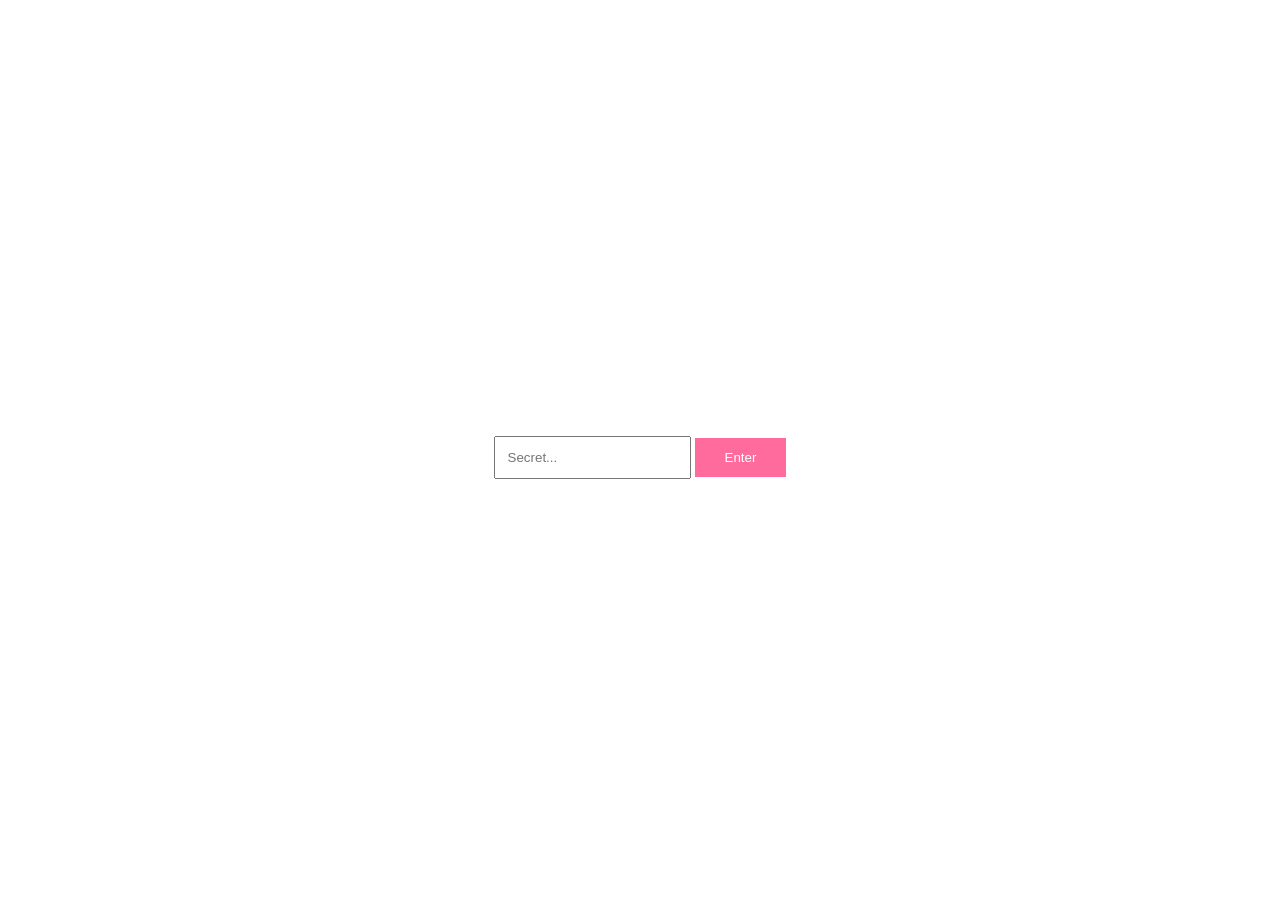
==== index.html @ 48c2335d "initial commit" ====
<!DOCTYPE html>
<html lang="en">
<head>
<meta charset="UTF-8" />
<meta name="viewport" content="width=device-width, initial-scale=1.0" />
<title>Valentine ❤️</title>

<link rel="stylesheet" href="styles.css">

<link href="https://fonts.googleapis.com/css2?family=Righteous&family=DM+Sans:wght@400;500;700&family=Fredoka:wght@400;600&display=swap" rel="stylesheet">
</head>

<body>

<!-- PASSWORD GATE -->
<div id="passwordGate">
  <div class="gate-box">
    <h2 id="gateTitle"></h2>
    <input type="password" id="passwordInput" placeholder="Secret..." />
    <button onclick="checkPassword()">Enter</button>
    <p id="errorMsg"></p>
  </div>
</div>

<div class="bg-hearts" id="hearts"></div>

<div class="container">

<section class="hero">
  <h1 id="heroTitle"></h1>
  <p id="heroSubtitle"></p>

  <div class="buttons" id="buttons">
    <button class="btn yes" id="yesBtn">YES 💖</button>
    <button class="btn no" id="noBtn">No 😢</button>
  </div>
</section>

<section class="success" id="success">
  <h2 id="successTitle"></h2>
  <p id="successText"></p>
</section>

<section class="letter">
  <div class="envelope" id="envelope"><div class="flap"></div></div>
  <p style="margin-top:15px">📮 Click to open</p>

  <div class="letter-content">
    <p id="letterText"></p>
  </div>
</section>

<section class="carousel-section">
  <h2 class="carousel-title">Our Memories 📸</h2>

  <div class="carousel">
    <button class="carousel-btn prev">❮</button>
    <div class="carousel-track" id="carouselTrack"></div>
    <button class="carousel-btn next">❯</button>
  </div>
</section>

<section class="save-memory">
  <h2 id="saveTitle"></h2>
  <p id="saveText"></p>

  <button id="saveBtn">📸 Save This Memory</button>
  <p id="saveMsg"></p>
</section>

</div>

<footer id="footerText"></footer>

<button id="musicToggle">🎵 Music</button>

<audio id="bgMusic" loop>
  <source id="musicSource" type="audio/mpeg">
</audio>

<audio id="sparkleSound">
  <source id="sparkleSource" type="audio/mpeg">
</audio>

<script src="script.js"></script>
</body>
</html>
---- styles.css ----
* { margin:0; padding:0; box-sizing:border-box; }

body {
  font-family:'DM Sans',sans-serif;
  background:linear-gradient(135deg,#FFF5E4,#FFE5F1);
  color:#5A4A4A;
}

/* PASSWORD */

#passwordGate {
  position:fixed;
  inset:0;
  background:white;
  display:flex;
  justify-content:center;
  align-items:center;
  z-index:9999;
}

.gate-box { text-align:center; }

.gate-box input { padding:12px; margin-top:15px; }

.gate-box button {
  margin-top:15px;
  padding:12px 30px;
  background:#FF6B9D;
  color:white;
  border:none;
  cursor:pointer;
}

/* HERO */

.hero { text-align:center; padding:80px 20px; }

.buttons {
  margin-top:40px;
  display:flex;
  justify-content:center;
  gap:20px;
  position:relative;
}

.btn {
  padding:18px 50px;
  border:none;
  border-radius:50px;
  cursor:pointer;
  font-size:1.2rem;
}

.yes { background:#FF6B9D; color:white; }
.no { background:#ddd; position:absolute; }

/* SUCCESS */

.success { display:none; text-align:center; padding:60px; }
.success.show { display:block; }

/* LETTER */

.letter {
  background:white;
  padding:40px;
  margin:40px;
  border-radius:20px;
  text-align:center;
}

.envelope {
  width:200px;
  height:140px;
  margin:auto;
  background:#FFB3D9;
  border-radius:10px;
  cursor:pointer;
  position:relative;
}

.flap {
  position:absolute;
  top:0;
  width:100%;
  height:50%;
  background:#FF6B9D;
  clip-path:polygon(0 0,100% 0,50% 100%);
  transition:0.5s;
}

.envelope.open .flap { transform:rotateX(180deg); }

.letter-content {
  max-height:0;
  overflow:hidden;
  transition:0.5s;
}

.envelope.open + .letter-content { max-height:500px; }

/* CAROUSEL */

.carousel { overflow:hidden; border-radius:20px; position:relative; }

.carousel-track {
  display:flex;
  transition:0.5s;
}

.carousel-slide {
  min-width:100%;
  background:white;
  padding:20px;
}

.carousel-btn {
  position:absolute;
  top:50%;
  transform:translateY(-50%);
  background:rgba(0,0,0,0.4);
  color:white;
  border:none;
  padding:10px;
  cursor:pointer;
}

.prev { left:10px; }
.next { right:10px; }

/* SAVE */

.save-memory {
  background:white;
  padding:40px;
  margin:40px;
  border-radius:20px;
  text-align:center;
}

#saveMsg { display:none; margin-top:15px; }

/* MUSIC */

#musicToggle {
  position:fixed;
  bottom:20px;
  right:20px;
  padding:10px 20px;
  background:#FF6B9D;
  color:white;
  border:none;
  border-radius:40px;
  cursor:pointer;
}
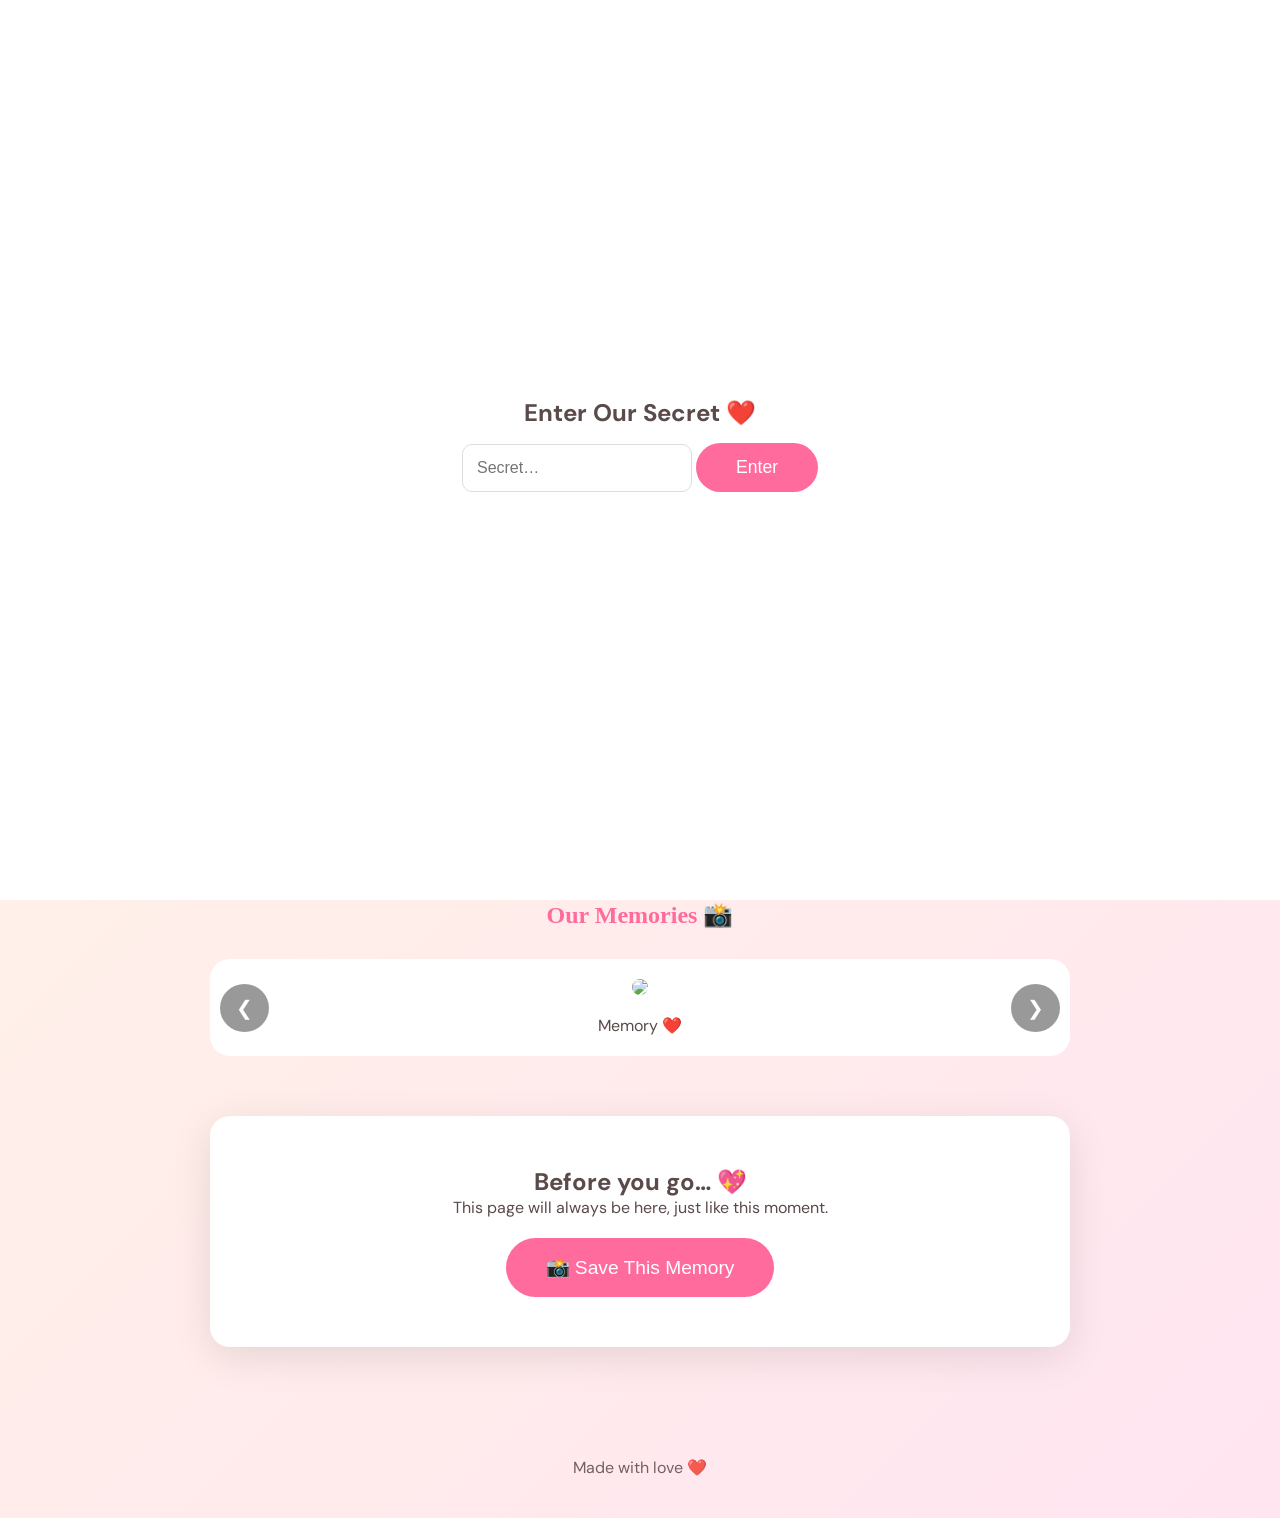
==== commit d39dfc6d: "v1.0" ====
--- a/index.html
+++ b/index.html
@@ -3,11 +3,10 @@
 <head>
 <meta charset="UTF-8" />
 <meta name="viewport" content="width=device-width, initial-scale=1.0" />
-<title>Valentine ❤️</title>
-
-<link rel="stylesheet" href="styles.css">
+<title>Be My Valentine 💕</title>
 
 <link href="https://fonts.googleapis.com/css2?family=Righteous&family=DM+Sans:wght@400;500;700&family=Fredoka:wght@400;600&display=swap" rel="stylesheet">
+<link rel="stylesheet" href="./styles.css">
 </head>
 
 <body>
@@ -16,8 +15,8 @@
 <div id="passwordGate">
   <div class="gate-box">
     <h2 id="gateTitle"></h2>
-    <input type="password" id="passwordInput" placeholder="Secret..." />
-    <button onclick="checkPassword()">Enter</button>
+    <input type="password" id="passwordInput" placeholder="Secret…" />
+    <button id="enterBtn" disabled>Enter</button>
     <p id="errorMsg"></p>
   </div>
 </div>
@@ -63,7 +62,6 @@
 <section class="save-memory">
   <h2 id="saveTitle"></h2>
   <p id="saveText"></p>
-
   <button id="saveBtn">📸 Save This Memory</button>
   <p id="saveMsg"></p>
 </section>
@@ -82,6 +80,6 @@
   <source id="sparkleSource" type="audio/mpeg">
 </audio>
 
-<script src="script.js"></script>
+<script src="./script.js" defer></script>
 </body>
 </html>
--- a/styles.css
+++ b/styles.css
@@ -1,155 +1,323 @@
-* { margin:0; padding:0; box-sizing:border-box; }
+* { margin: 0; padding: 0; box-sizing: border-box; }
+
+:root {
+  --pink: #FFB3D9;
+  --soft-pink: #FFE5F1;
+  --coral: #FF8FAB;
+  --beige: #FFF5E4;
+  --soft-red: #FF6B9D;
+  --cream: #FFFEF9;
+  --text: #5A4A4A;
+}
 
 body {
-  font-family:'DM Sans',sans-serif;
-  background:linear-gradient(135deg,#FFF5E4,#FFE5F1);
-  color:#5A4A4A;
-}
-
-/* PASSWORD */
-
+  font-family: 'DM Sans', sans-serif;
+  background: linear-gradient(135deg, var(--beige), var(--soft-pink));
+  color: var(--text);
+  overflow-x: hidden;
+  animation: pageFade 1.2s ease-out;
+}
+
+body.night {
+  background: linear-gradient(135deg, #2B1C2E, #1F1423);
+  color: #FFE5F1;
+}
+
+@keyframes pageFade {
+  from { opacity: 0; }
+  to { opacity: 1; }
+}
+
+.container {
+  max-width: 900px;
+  margin: auto;
+  padding: 20px;
+  position: relative;
+  z-index: 2;
+}
+
+/* PASSWORD GATE */
 #passwordGate {
-  position:fixed;
-  inset:0;
-  background:white;
-  display:flex;
-  justify-content:center;
-  align-items:center;
-  z-index:9999;
-}
-
-.gate-box { text-align:center; }
-
-.gate-box input { padding:12px; margin-top:15px; }
+  position: fixed;
+  inset: 0;
+  background: white;
+  display: flex;
+  align-items: center;
+  justify-content: center;
+  z-index: 9999;
+}
+
+.gate-box {
+  text-align: center;
+}
+
+.gate-box input {
+  padding: 14px;
+  font-size: 1rem;
+  margin-top: 15px;
+  border-radius: 10px;
+  border: 1px solid #ddd;
+}
 
 .gate-box button {
-  margin-top:15px;
-  padding:12px 30px;
-  background:#FF6B9D;
-  color:white;
-  border:none;
-  cursor:pointer;
+  margin-top: 15px;
+  padding: 14px 40px;
+  border-radius: 50px;
+  border: none;
+  background: var(--soft-red);
+  color: white;
+  font-size: 1.1rem;
+  cursor: pointer;
+}
+
+#errorMsg {
+  margin-top: 12px;
+  color: var(--soft-red);
+}
+
+/* Floating hearts */
+.bg-hearts {
+  position: fixed;
+  inset: 0;
+  pointer-events: none;
+  z-index: 1;
+}
+
+.heart {
+  position: absolute;
+  font-size: 22px;
+  animation: floatUp 14s linear infinite;
+  opacity: 0;
+}
+
+@keyframes floatUp {
+  0% { transform: translateY(100vh); opacity: 0; }
+  10% { opacity: 0.6; }
+  90% { opacity: 0.6; }
+  100% { transform: translateY(-100vh); opacity: 0; }
 }
 
 /* HERO */
-
-.hero { text-align:center; padding:80px 20px; }
+.hero {
+  text-align: center;
+  padding: 80px 20px 60px;
+}
+
+.hero h1 {
+  font-family: 'Righteous', cursive;
+  font-size: clamp(2.5rem, 7vw, 4.5rem);
+  color: var(--soft-red);
+  animation: bounce 2s infinite;
+}
+
+@keyframes bounce {
+  50% { transform: translateY(-10px); }
+}
+
+.hero p {
+  font-size: 1.3rem;
+  margin-top: 20px;
+}
 
 .buttons {
-  margin-top:40px;
-  display:flex;
-  justify-content:center;
-  gap:20px;
-  position:relative;
+  margin-top: 50px;
+  display: flex;
+  gap: 20px;
+  justify-content: center;
+  position: relative;
+  min-height: 120px;
 }
 
 .btn {
-  padding:18px 50px;
-  border:none;
-  border-radius:50px;
-  cursor:pointer;
-  font-size:1.2rem;
-}
-
-.yes { background:#FF6B9D; color:white; }
-.no { background:#ddd; position:absolute; }
+  font-family: 'Fredoka', sans-serif;
+  font-size: 1.4rem;
+  padding: 18px 50px;
+  border: none;
+  border-radius: 50px;
+  cursor: pointer;
+  transition: all 0.3s ease;
+  box-shadow: 0 8px 20px rgba(0,0,0,0.15);
+}
+
+.yes {
+  background: linear-gradient(135deg, var(--soft-red), var(--coral));
+  color: white;
+  animation: pulse 1.8s infinite;
+  z-index: 2;
+}
+
+@keyframes pulse {
+  50% { transform: scale(1.05); }
+}
+
+.no {
+  background: #e0e0e0;
+  position: absolute;
+}
 
 /* SUCCESS */
-
-.success { display:none; text-align:center; padding:60px; }
-.success.show { display:block; }
+.success {
+  display: none;
+  text-align: center;
+  padding: 80px 20px;
+}
+
+.success.show {
+  display: block;
+  animation: zoom 0.5s ease-out;
+}
+
+@keyframes zoom {
+  from { transform: scale(0.8); opacity: 0; }
+  to { transform: scale(1); opacity: 1; }
+}
 
 /* LETTER */
-
 .letter {
-  background:white;
-  padding:40px;
-  margin:40px;
-  border-radius:20px;
-  text-align:center;
+  background: white;
+  border-radius: 20px;
+  padding: 40px;
+  margin: 40px 0;
+  box-shadow: 0 10px 40px rgba(0,0,0,0.1);
+  text-align: center;
 }
 
 .envelope {
-  width:200px;
-  height:140px;
-  margin:auto;
-  background:#FFB3D9;
-  border-radius:10px;
-  cursor:pointer;
-  position:relative;
+  width: 200px;
+  height: 140px;
+  margin: auto;
+  background: linear-gradient(135deg, var(--soft-pink), var(--pink));
+  border-radius: 10px;
+  position: relative;
+  cursor: pointer;
 }
 
 .flap {
-  position:absolute;
-  top:0;
-  width:100%;
-  height:50%;
-  background:#FF6B9D;
-  clip-path:polygon(0 0,100% 0,50% 100%);
-  transition:0.5s;
-}
-
-.envelope.open .flap { transform:rotateX(180deg); }
+  position: absolute;
+  top: 0;
+  width: 100%;
+  height: 50%;
+  background: linear-gradient(135deg, var(--coral), var(--soft-red));
+  clip-path: polygon(0 0, 100% 0, 50% 100%);
+  transform-origin: top;
+  transition: transform 0.5s ease;
+}
+
+.envelope.open .flap {
+  transform: rotateX(180deg);
+}
 
 .letter-content {
-  max-height:0;
-  overflow:hidden;
-  transition:0.5s;
-}
-
-.envelope.open + .letter-content { max-height:500px; }
+  max-height: 0;
+  overflow: hidden;
+  transition: max-height 0.6s ease;
+}
+
+.envelope.open + .letter-content {
+  max-height: 1000px;
+  animation: slideOut 0.6s ease-out;
+}
+
+@keyframes slideOut {
+  from { opacity: 0; transform: translateY(-20px); }
+  to { opacity: 1; transform: translateY(0); }
+}
 
 /* CAROUSEL */
-
-.carousel { overflow:hidden; border-radius:20px; position:relative; }
+.carousel-section {
+  margin: 60px 0;
+  text-align: center;
+}
+
+.carousel-title {
+  font-family: 'Righteous', cursive;
+  color: var(--soft-red);
+  margin-bottom: 30px;
+}
+
+.carousel {
+  position: relative;
+  overflow: hidden;
+  border-radius: 20px;
+}
 
 .carousel-track {
-  display:flex;
-  transition:0.5s;
+  display: flex;
+  transition: transform 0.5s ease;
 }
 
 .carousel-slide {
-  min-width:100%;
-  background:white;
-  padding:20px;
+  min-width: 100%;
+  background: white;
+  padding: 20px;
+}
+
+.carousel-slide img {
+  width: 100%;
+  border-radius: 15px;
+  margin-bottom: 15px;
 }
 
 .carousel-btn {
-  position:absolute;
-  top:50%;
-  transform:translateY(-50%);
-  background:rgba(0,0,0,0.4);
-  color:white;
-  border:none;
-  padding:10px;
-  cursor:pointer;
-}
-
-.prev { left:10px; }
-.next { right:10px; }
+  position: absolute;
+  top: 50%;
+  transform: translateY(-50%);
+  background: rgba(0,0,0,0.4);
+  color: white;
+  border: none;
+  padding: 12px 16px;
+  font-size: 20px;
+  cursor: pointer;
+  border-radius: 50%;
+}
+
+.prev { left: 10px; }
+.next { right: 10px; }
 
 /* SAVE */
-
 .save-memory {
-  background:white;
-  padding:40px;
-  margin:40px;
-  border-radius:20px;
-  text-align:center;
-}
-
-#saveMsg { display:none; margin-top:15px; }
+  background: white;
+  padding: 50px;
+  border-radius: 20px;
+  text-align: center;
+  margin: 50px 0;
+  box-shadow: 0 10px 40px rgba(0,0,0,0.1);
+}
+
+#saveBtn {
+  margin-top: 20px;
+  padding: 18px 40px;
+  border: none;
+  border-radius: 50px;
+  background: var(--soft-red);
+  color: white;
+  font-size: 1.2rem;
+  cursor: pointer;
+}
+
+#saveMsg {
+  display: none;
+  margin-top: 20px;
+}
+
+/* FOOTER */
+footer {
+  text-align: center;
+  padding: 40px;
+  opacity: 0.85;
+}
 
 /* MUSIC */
-
 #musicToggle {
-  position:fixed;
-  bottom:20px;
-  right:20px;
-  padding:10px 20px;
-  background:#FF6B9D;
-  color:white;
-  border:none;
-  border-radius:40px;
-  cursor:pointer;
-}
+  position: fixed;
+  bottom: 20px;
+  right: 20px;
+  background: var(--soft-red);
+  color: white;
+  border: none;
+  border-radius: 50px;
+  padding: 12px 18px;
+  font-size: 1rem;
+  cursor: pointer;
+  z-index: 1000;
+}
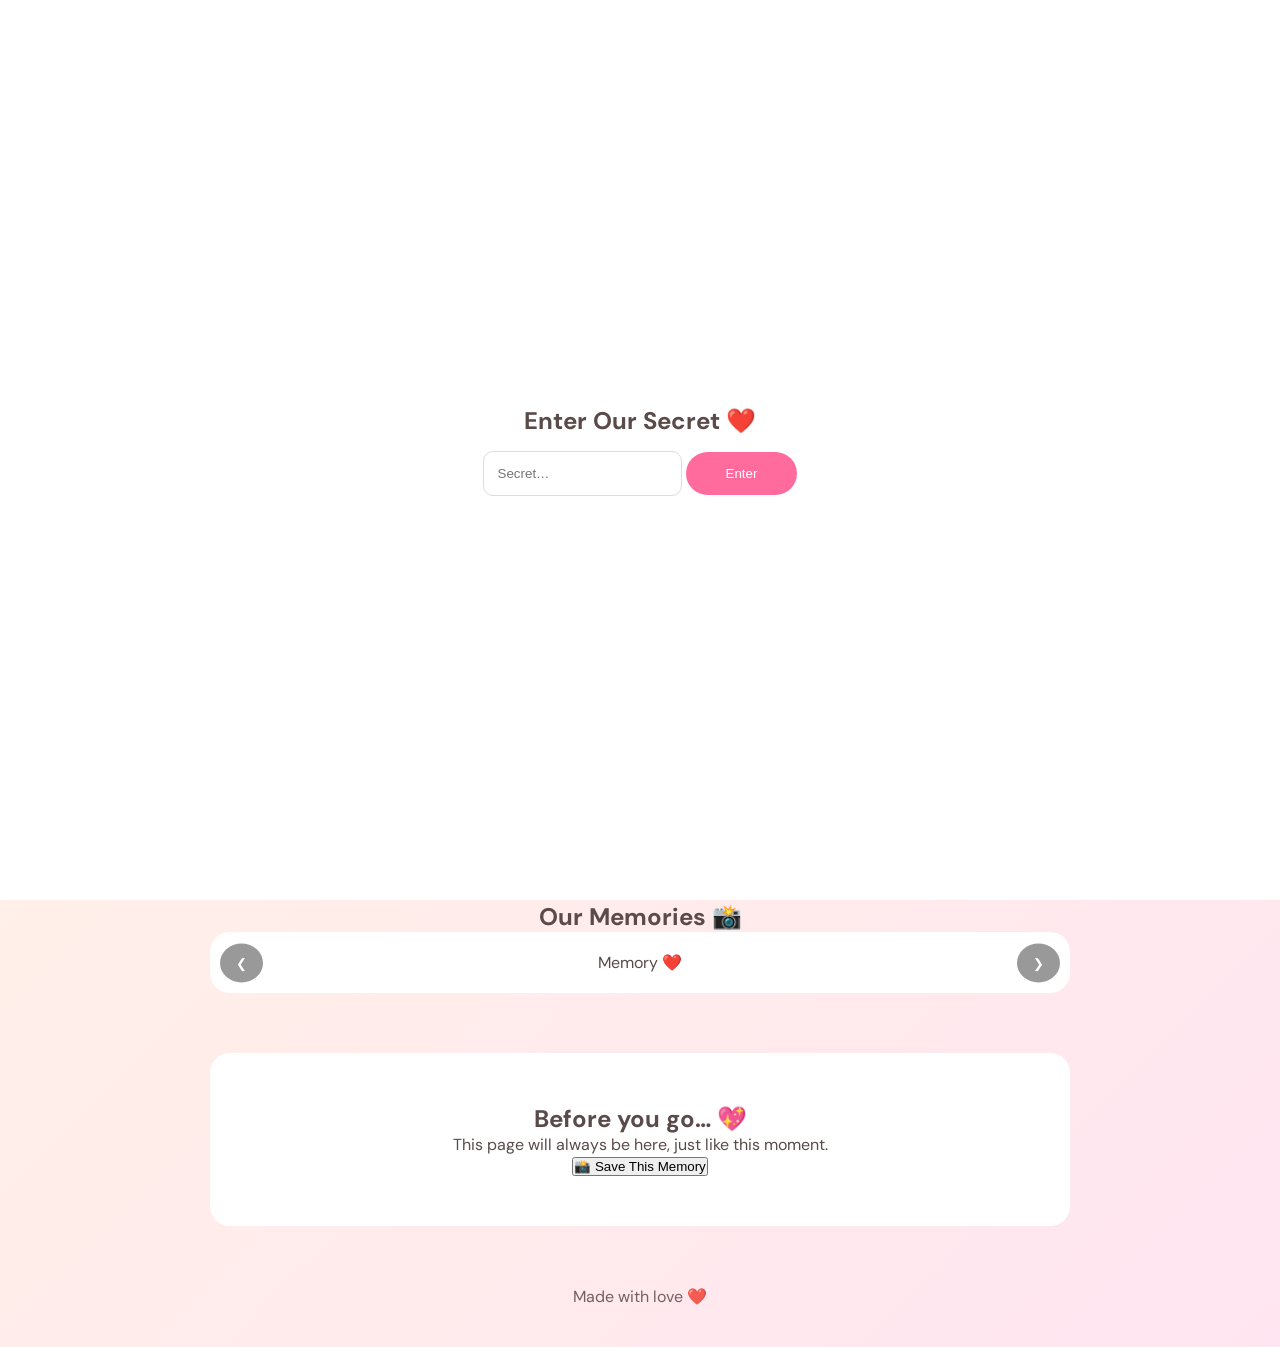
==== commit 6a017eb9: "v2.0" ====
--- a/index.html
+++ b/index.html
@@ -21,6 +21,7 @@
   </div>
 </div>
 
+<!-- FLOATING HEARTS -->
 <div class="bg-hearts" id="hearts"></div>
 
 <div class="container">
@@ -45,7 +46,7 @@
   <p style="margin-top:15px">📮 Click to open</p>
 
   <div class="letter-content">
-    <p id="letterText"></p>
+    <p id="letterText" class="letter-text"></p>
   </div>
 </section>
 
--- a/styles.css
+++ b/styles.css
@@ -6,7 +6,6 @@
   --coral: #FF8FAB;
   --beige: #FFF5E4;
   --soft-red: #FF6B9D;
-  --cream: #FFFEF9;
   --text: #5A4A4A;
 }
 
@@ -23,10 +22,7 @@
   color: #FFE5F1;
 }
 
-@keyframes pageFade {
-  from { opacity: 0; }
-  to { opacity: 1; }
-}
+@keyframes pageFade { from {opacity:0;} to {opacity:1;} }
 
 .container {
   max-width: 900px;
@@ -36,24 +32,21 @@
   z-index: 2;
 }
 
-/* PASSWORD GATE */
+/* PASSWORD */
 #passwordGate {
   position: fixed;
   inset: 0;
   background: white;
   display: flex;
+  justify-content: center;
   align-items: center;
-  justify-content: center;
   z-index: 9999;
 }
 
-.gate-box {
-  text-align: center;
-}
+.gate-box { text-align: center; }
 
 .gate-box input {
   padding: 14px;
-  font-size: 1rem;
   margin-top: 15px;
   border-radius: 10px;
   border: 1px solid #ddd;
@@ -63,19 +56,13 @@
   margin-top: 15px;
   padding: 14px 40px;
   border-radius: 50px;
-  border: none;
   background: var(--soft-red);
   color: white;
-  font-size: 1.1rem;
+  border: none;
   cursor: pointer;
 }
 
-#errorMsg {
-  margin-top: 12px;
-  color: var(--soft-red);
-}
-
-/* Floating hearts */
+/* HEARTS */
 .bg-hearts {
   position: fixed;
   inset: 0;
@@ -98,10 +85,7 @@
 }
 
 /* HERO */
-.hero {
-  text-align: center;
-  padding: 80px 20px 60px;
-}
+.hero { text-align: center; padding: 80px 20px 60px; }
 
 .hero h1 {
   font-family: 'Righteous', cursive;
@@ -110,19 +94,13 @@
   animation: bounce 2s infinite;
 }
 
-@keyframes bounce {
-  50% { transform: translateY(-10px); }
-}
-
-.hero p {
-  font-size: 1.3rem;
-  margin-top: 20px;
-}
+@keyframes bounce { 50% { transform: translateY(-10px); } }
+
+.hero p { font-size: 1.3rem; margin-top: 20px; }
 
 .buttons {
   margin-top: 50px;
   display: flex;
-  gap: 20px;
   justify-content: center;
   position: relative;
   min-height: 120px;
@@ -132,10 +110,9 @@
   font-family: 'Fredoka', sans-serif;
   font-size: 1.4rem;
   padding: 18px 50px;
+  border-radius: 50px;
   border: none;
-  border-radius: 50px;
   cursor: pointer;
-  transition: all 0.3s ease;
   box-shadow: 0 8px 20px rgba(0,0,0,0.15);
 }
 
@@ -146,31 +123,14 @@
   z-index: 2;
 }
 
-@keyframes pulse {
-  50% { transform: scale(1.05); }
-}
-
-.no {
-  background: #e0e0e0;
-  position: absolute;
-}
+@keyframes pulse { 50% { transform: scale(1.05); } }
+
+.no { background: #e0e0e0; position: absolute; }
 
 /* SUCCESS */
-.success {
-  display: none;
-  text-align: center;
-  padding: 80px 20px;
-}
-
-.success.show {
-  display: block;
-  animation: zoom 0.5s ease-out;
-}
-
-@keyframes zoom {
-  from { transform: scale(0.8); opacity: 0; }
-  to { transform: scale(1); opacity: 1; }
-}
+.success { display:none; text-align:center; padding:80px 20px; }
+.success.show { display:block; animation: zoom .5s ease-out; }
+@keyframes zoom { from{transform:scale(.8);opacity:0} to{transform:scale(1);opacity:1} }
 
 /* LETTER */
 .letter {
@@ -178,7 +138,6 @@
   border-radius: 20px;
   padding: 40px;
   margin: 40px 0;
-  box-shadow: 0 10px 40px rgba(0,0,0,0.1);
   text-align: center;
 }
 
@@ -198,126 +157,69 @@
   width: 100%;
   height: 50%;
   background: linear-gradient(135deg, var(--coral), var(--soft-red));
-  clip-path: polygon(0 0, 100% 0, 50% 100%);
-  transform-origin: top;
-  transition: transform 0.5s ease;
-}
-
-.envelope.open .flap {
-  transform: rotateX(180deg);
-}
+  clip-path: polygon(0 0,100% 0,50% 100%);
+  transition: transform .5s ease;
+}
+
+.envelope.open .flap { transform: rotateX(180deg); }
 
 .letter-content {
   max-height: 0;
   overflow: hidden;
-  transition: max-height 0.6s ease;
-}
-
-.envelope.open + .letter-content {
-  max-height: 1000px;
-  animation: slideOut 0.6s ease-out;
-}
-
-@keyframes slideOut {
-  from { opacity: 0; transform: translateY(-20px); }
-  to { opacity: 1; transform: translateY(0); }
+  transition: max-height .6s ease;
+}
+
+.envelope.open + .letter-content { max-height: 1000px; }
+
+.letter-text {
+  margin-top: 30px;
+  line-height: 1.8;
+  font-style: italic;
 }
 
 /* CAROUSEL */
-.carousel-section {
-  margin: 60px 0;
-  text-align: center;
-}
-
-.carousel-title {
-  font-family: 'Righteous', cursive;
-  color: var(--soft-red);
-  margin-bottom: 30px;
-}
-
-.carousel {
-  position: relative;
-  overflow: hidden;
-  border-radius: 20px;
-}
-
-.carousel-track {
-  display: flex;
-  transition: transform 0.5s ease;
-}
-
-.carousel-slide {
-  min-width: 100%;
-  background: white;
-  padding: 20px;
-}
-
-.carousel-slide img {
-  width: 100%;
-  border-radius: 15px;
-  margin-bottom: 15px;
-}
+.carousel-section { margin: 60px 0; text-align:center; }
+.carousel { position:relative; overflow:hidden; border-radius:20px; }
+.carousel-track { display:flex; transition: transform .5s ease; }
+.carousel-slide { min-width:100%; background:white; padding:20px; }
+.carousel-slide img { width:100%; border-radius:15px; }
 
 .carousel-btn {
-  position: absolute;
-  top: 50%;
-  transform: translateY(-50%);
-  background: rgba(0,0,0,0.4);
-  color: white;
-  border: none;
-  padding: 12px 16px;
-  font-size: 20px;
-  cursor: pointer;
-  border-radius: 50%;
-}
-
-.prev { left: 10px; }
-.next { right: 10px; }
+  position:absolute;
+  top:50%;
+  transform:translateY(-50%);
+  background:rgba(0,0,0,.4);
+  color:white;
+  border:none;
+  padding:12px 16px;
+  border-radius:50%;
+  cursor:pointer;
+}
+
+.prev { left:10px; }
+.next { right:10px; }
 
 /* SAVE */
 .save-memory {
-  background: white;
-  padding: 50px;
-  border-radius: 20px;
-  text-align: center;
-  margin: 50px 0;
-  box-shadow: 0 10px 40px rgba(0,0,0,0.1);
-}
-
-#saveBtn {
-  margin-top: 20px;
-  padding: 18px 40px;
-  border: none;
-  border-radius: 50px;
-  background: var(--soft-red);
-  color: white;
-  font-size: 1.2rem;
-  cursor: pointer;
-}
-
-#saveMsg {
-  display: none;
-  margin-top: 20px;
-}
-
-/* FOOTER */
-footer {
-  text-align: center;
-  padding: 40px;
-  opacity: 0.85;
-}
-
-/* MUSIC */
+  background:white;
+  padding:50px;
+  border-radius:20px;
+  text-align:center;
+}
+
+#saveMsg { display:none; margin-top:20px; }
+
+/* FOOTER + MUSIC */
+footer { text-align:center; padding:40px; opacity:.85; }
+
 #musicToggle {
-  position: fixed;
-  bottom: 20px;
-  right: 20px;
-  background: var(--soft-red);
-  color: white;
-  border: none;
-  border-radius: 50px;
-  padding: 12px 18px;
-  font-size: 1rem;
-  cursor: pointer;
-  z-index: 1000;
-}
+  position:fixed;
+  bottom:20px;
+  right:20px;
+  background:var(--soft-red);
+  color:white;
+  border:none;
+  border-radius:50px;
+  padding:12px 18px;
+  cursor:pointer;
+}
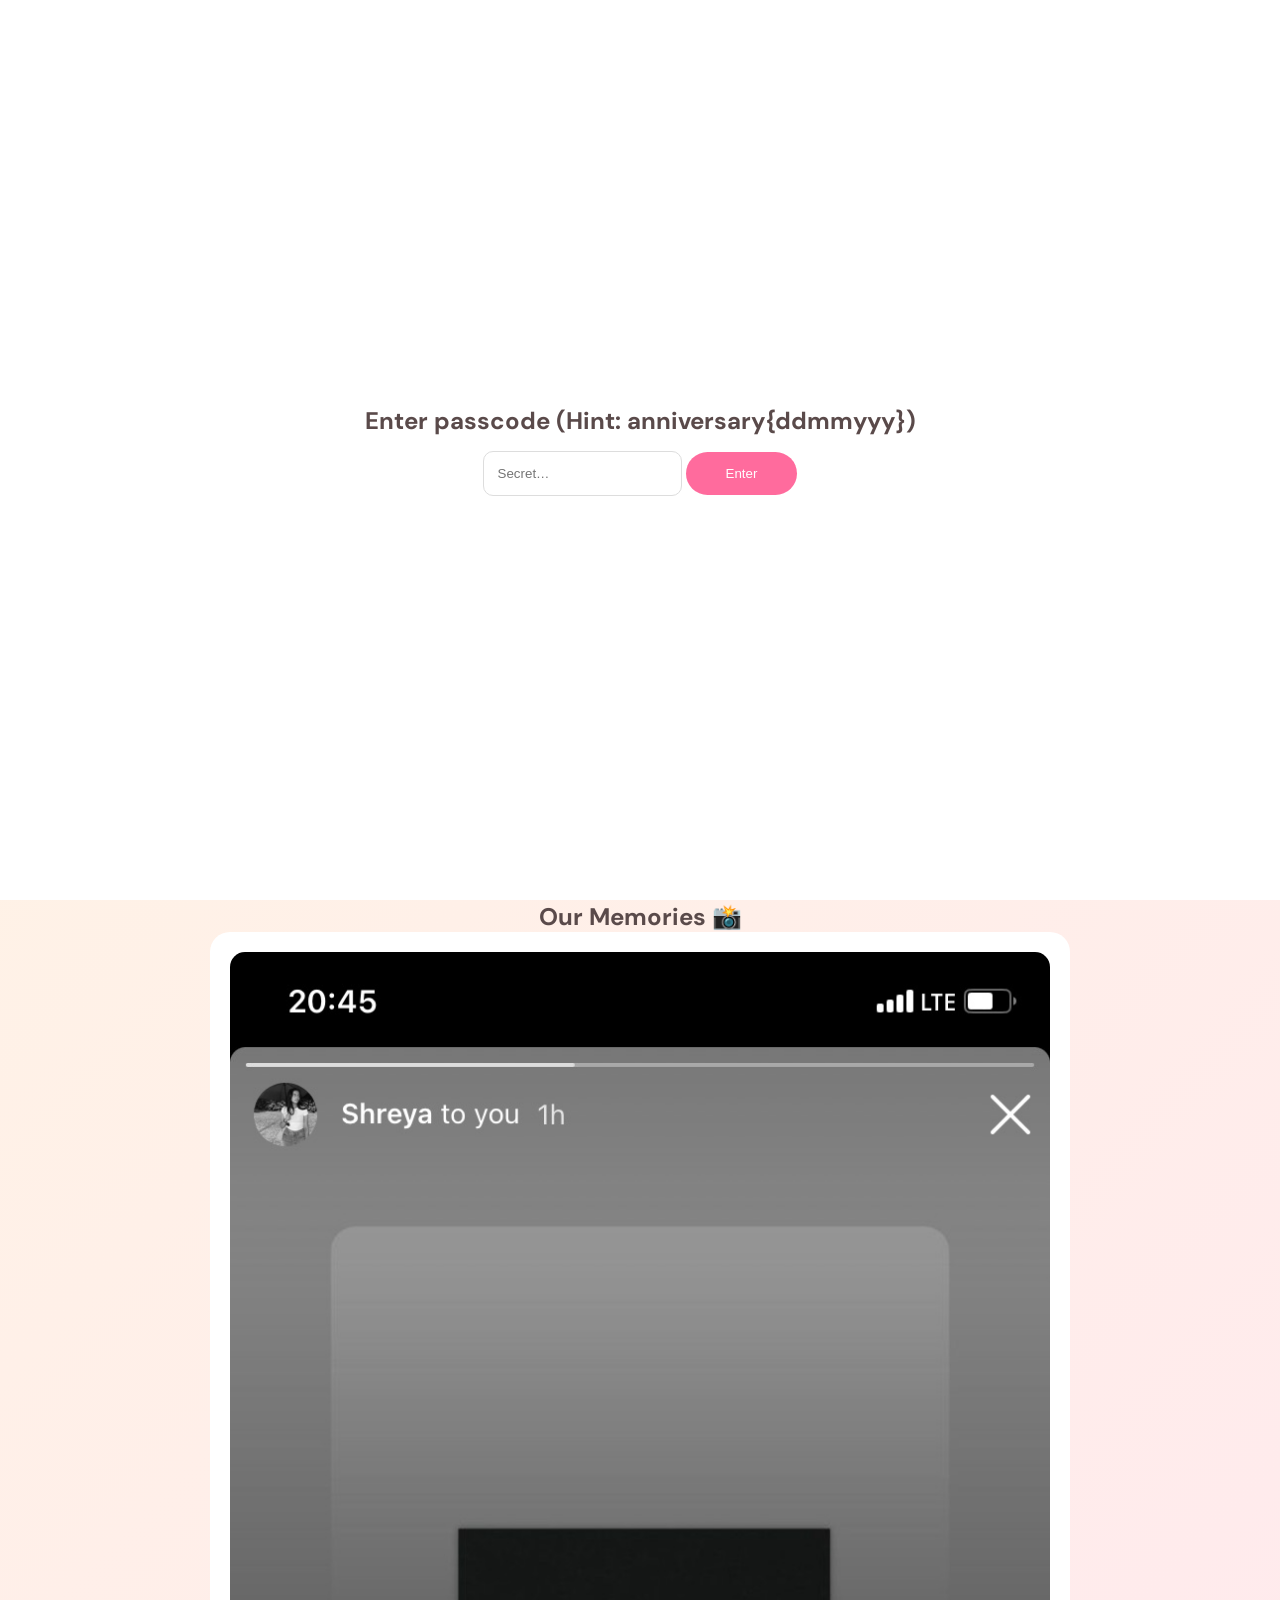
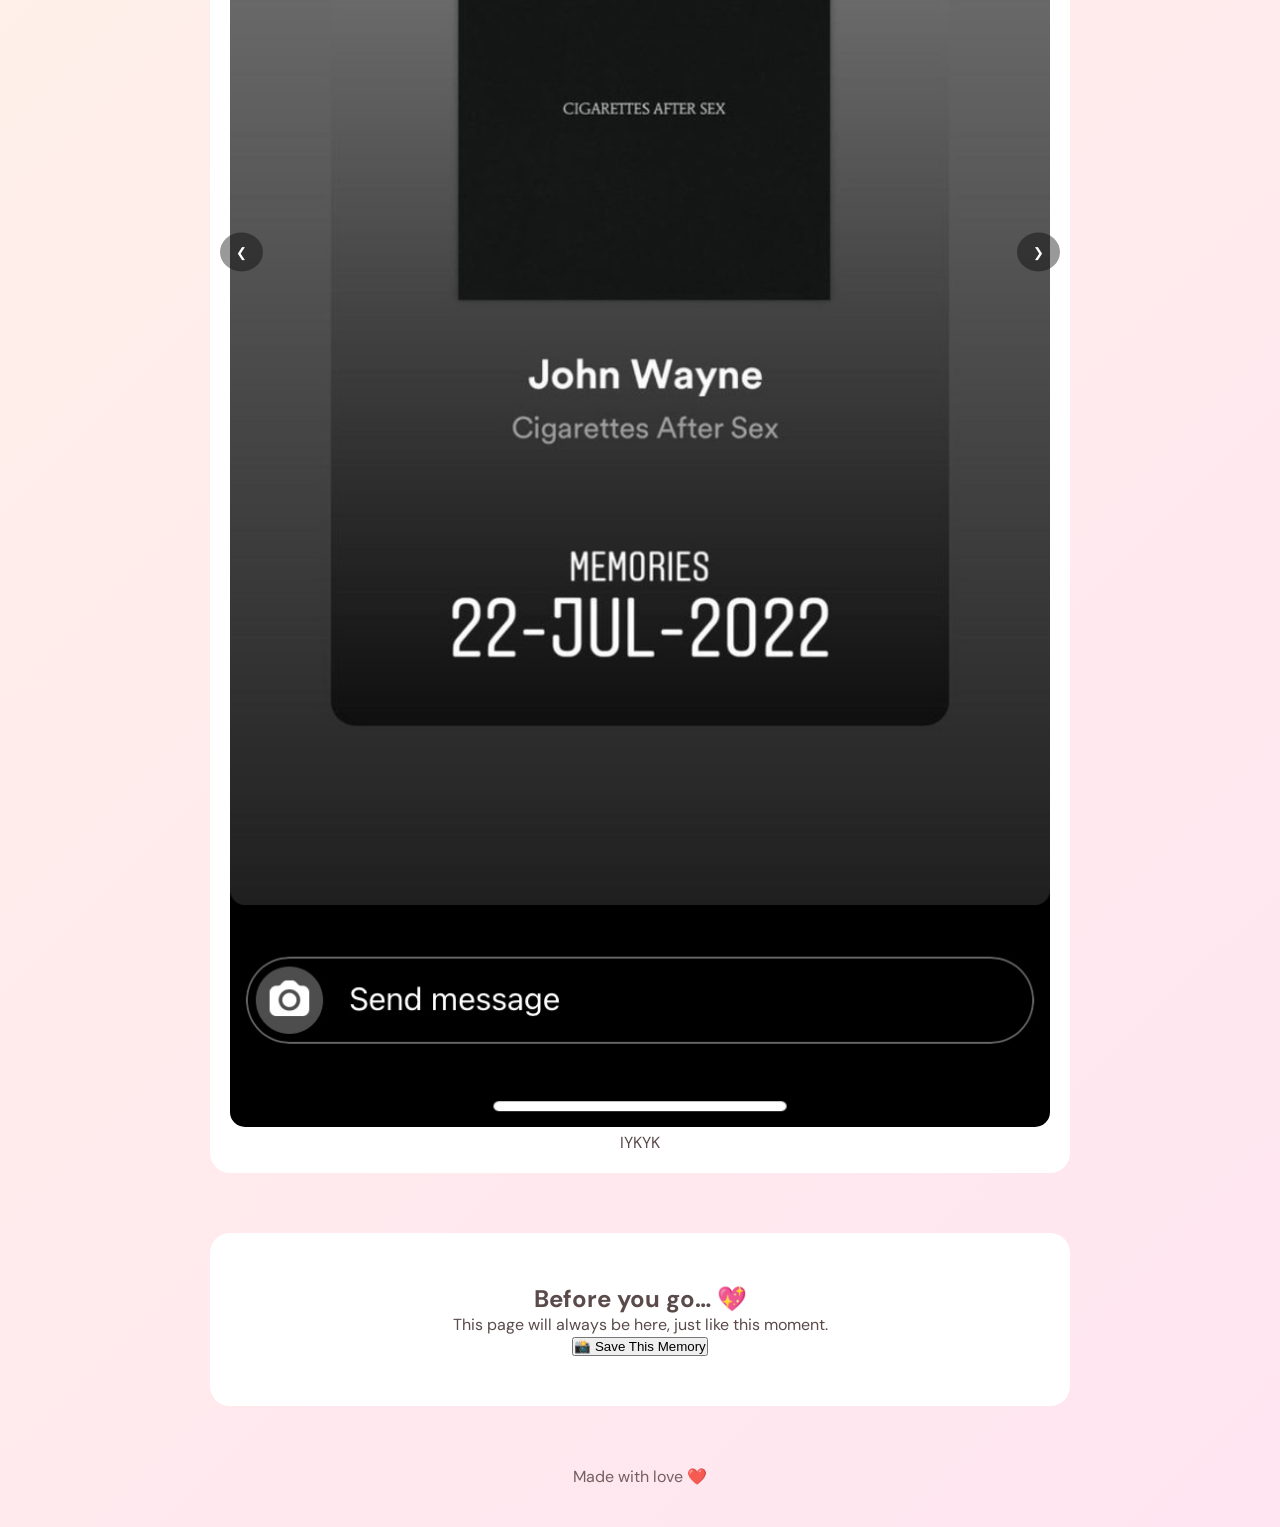
==== commit 0f6c4e15: "v4.0" ====
--- a/index.html
+++ b/index.html
@@ -42,13 +42,14 @@
 </section>
 
 <section class="letter">
-  <div class="envelope" id="envelope"><div class="flap"></div></div>
-  <p style="margin-top:15px">📮 Click to open</p>
-
-  <div class="letter-content">
-    <p id="letterText" class="letter-text"></p>
-  </div>
-</section>
+    <div class="envelope" id="envelope">
+      <div class="flap"></div>
+    </div>
+    <div class="letter-content">
+      <p id="letterText" class="letter-text"></p>
+    </div>
+    <p style="margin-top:15px">📮 Click to open</p>
+  </section>
 
 <section class="carousel-section">
   <h2 class="carousel-title">Our Memories 📸</h2>
